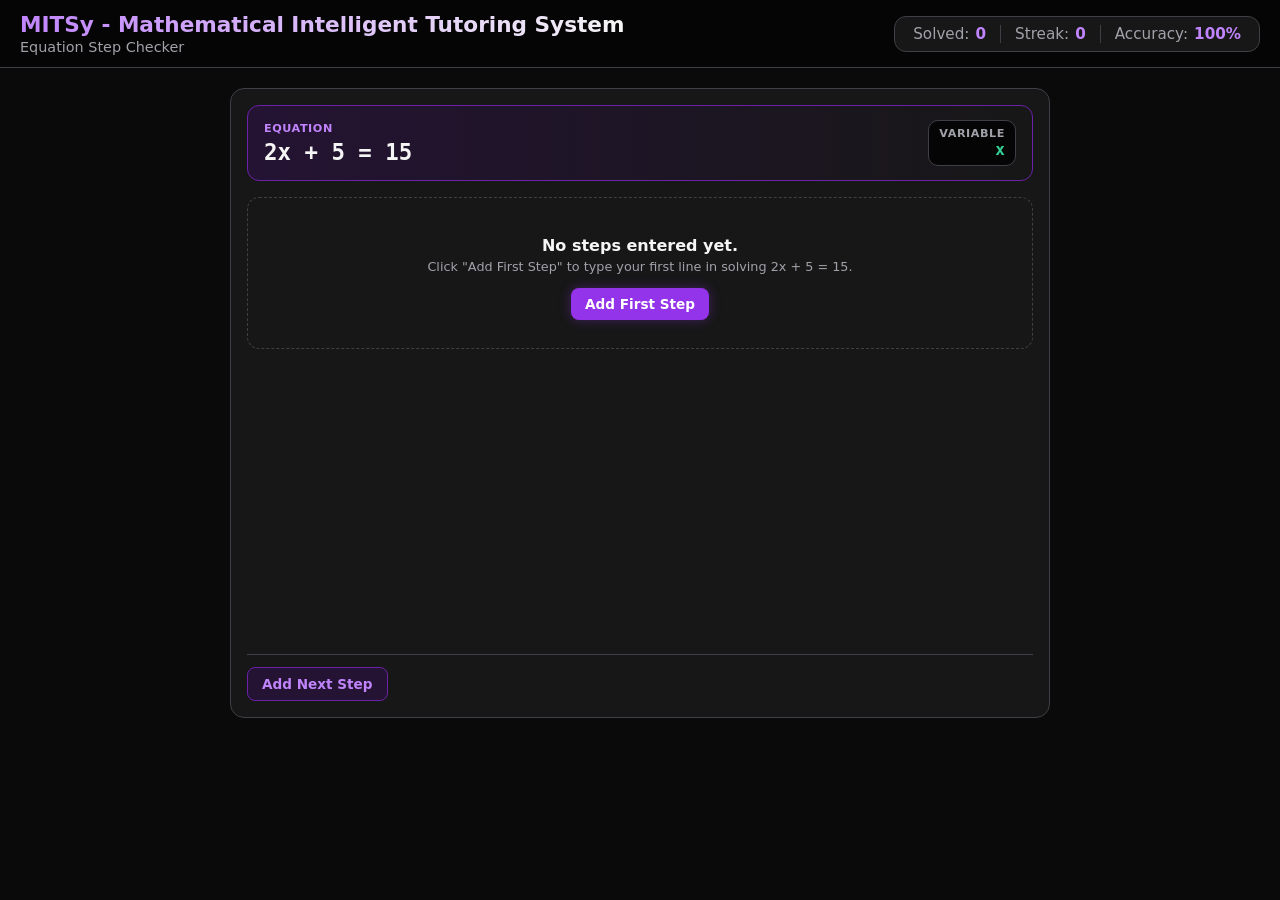
==== index.html @ e42f93b5 "Add files via upload" ====
<!DOCTYPE html>
<html lang="en">
    <head>
        <meta charset="UTF-8">
        <meta name="viewport" content="width=device-width, initial-scale=1.0">
        <title>MITSy</title>
        <link rel="stylesheet" href="style.css">
        <script src="script.js" defer></script>
    </head>
    <body>
        <!--Header-->
        <header class="header">
            <div class="appName">
                <div>
                    <h1 class="appTitle">MITSy - Mathematical Intelligent Tutoring System</h1>
                    <p class="appSubtitle">Equation Step Checker</p>
                </div>
            </div>
            <div class="stats">
                <div class="stat">Solved: <strong id="statSolved">0</strong></div> 
                <div class="stat">Streak: <strong id="statStreak">0</strong></div>
                <div class="stat">Accuracy: <strong id="statAccuracy">100%</strong></div>
            </div>
        </header>

        <!--Problem Area-->
        <main class="problemArea">
            <section class="workSpace">
                <!--Equation Area-->
                <div class="equationArea">
                    <div>
                        <div class="label equationLabel">Equation</div>
                        <p class="currentEquation" id="currentEquation"></p>
                    </div>
                    <div class="variableArea">
                        <div class="label">Variable</div>
                        <div class="variableValue" id="variableValue"></div>
                    </div>
                </div>
                <!--Steps Area-->
                <div class="stepsArea">
                    <div class="emptySteps" id="emptySteps">
                        <p class="emptyLabel">No steps entered yet.</p>
                        <p class="emptyHint">Click "Add First Step" to type your first line in solving <span id="emptyEquation"></span>.</p>
                        <button class="btn btnOne" id="firstStep">Add First Step</button>
                    </div>
                    <div id="stepsList"></div>
                </div>
                <!--Footer-->
                <div class="footer">
                    <button class="btn btnTwo" id="nextStep">Add Next Step</button>
                </div>
            </section>
        </main>
    </body>
</html>
---- style.css ----
:root{
    --bg: #0a0a0a;
    --header-bg: #050505;
    --panel: #171717;
    --border: #3f3f46;
    --border-accent: #6b21a8;
    --text: #f5f5f5;
    --muted: #a1a1aa;
    --accent: #9333ea;
    --accent-soft: #c084fc;
    --success: #34d399;
    --fonts: system-ui, -apple-system, "Segoe UI", Roboto, sans-serif;
    --mono: ui-monospace, "SFMono-Regular", Consolas, monospace;
}

body{
    margin: 0;
    background: var(--bg);
    color: var(--text);
    font-family: var(--fonts);
}
*{
    box-sizing: border-box;
}

button:focus-visible{
    outline: 2px solid var(--accent-soft);
    outline-offset: 2px;
}

/* Header Styling */
.header{
    display: flex;
    flex-wrap: wrap;
    gap: 12px;
    align-items: center;
    justify-content: space-between;
    padding: 12px 20px;
    background: var(--header-bg);
    border-bottom: 1px solid var(--border); 
}

.appName{
    display: flex;
    align-items: center;
    gap: 14px;
}


.appTitle{
    margin: 0;
    font-size: 1.35rem;
    font-weight: 700;
    background: linear-gradient(90deg, var(--accent-soft), #f5f5f5);
    -webkit-background-clip: text;
    background-clip: text;
    color: transparent;
}   

.appSubtitle{
    margin: 2px 0 0;
    font-size: 0.9rem;
    color: var(--muted);
}

.stats{
    display: flex;
    align-items: center;
    padding: 8px 4px;
    background: var(--panel);
    border: 1px solid var(--border);
    border-radius: 12px;
}

.stat{
    display: flex;
    align-items: center;
    gap: 6px;
    padding: 0 14px;
    font-size: 0.95rem;
    color: var(--muted);
}

.stat + .stat{
    border-left: 1px solid var(--border);
}

.stat strong{
    color: var(--accent-soft);
}

.stat svg{
    width: 18px;
    height: 18px;
}

/* Problem Area Styling */
.problemArea{
    max-width: 860px;
    margin: 0 auto;
    padding: 20px;
}

.workSpace{
    display: flex;
    flex-direction: column;
    min-height: 70vh;
    padding: 16px;
    background: var(--panel);
    border: 1px solid var(--border);
    border-radius: 14px;
}

.equationArea{
    display: flex;
    align-items: center;
    justify-content: space-between;
    padding: 14px 16px;
    border: 1px solid var(--border-accent);
    border-radius: 12px;
    background: linear-gradient(90deg, #241333, #171717);
}

.label{
    font-size: 0.7rem;
    font-weight: 600;
    letter-spacing: 0.05em;
    text-transform: uppercase;
}

.equationLabel{
    color: var(--accent-soft);
}

.currentEquation{
    margin: 4px 0 0;
    font-family: var(--mono);
    font-size: 1.4rem;
    font-weight: 700;
}

.variableArea{
    min-width: 60px;
    padding: 6px 10px;
    text-align: right;
    background: var(--header-bg);
    border: 1px solid var(--border);
    border-radius: 10px;
}

.variableArea .label{
    color: var(--muted);
}

.variableValue{
    font-family: var(--mono);
    font-weight: 700;
    color: var(--success);
}

.stepsArea{
    flex: 1;
    margin-top: 16px;
}

.emptySteps{
    padding: 28px 16px;
    text-align: center;
    color: var(--muted);
    border: 1px dashed var(--border);
    border-radius: 12px;
}

.emptySteps svg{
    width: 32px;
    height: 32px;
}

.emptyLabel{
    margin: 10px 0 4px;
    font-weight: 700;
    color: var(--text);
}

.emptyHint{
    margin: 0 0 14px;
    font-size: 0.8rem;
}
.footer{
    margin-top: 16px;
    padding-top: 12px;
    border-top: 1px solid var(--border);
}
.btn{
    display: inline-flex;
    align-items: center;
    gap: 6px;
    padding: 8px 14px;
    font: 600 0.85rem var(--fonts);
    border-radius: 8px;
    cursor: pointer;
}
.btn svg{
    width: 16px;
    height: 16px;
}

.btnOne{
    color: #fff;
    background: var(--accent);
    border: none;
    box-shadow: 0 0 12px rgba(147, 51, 234, 0.35);
}

.btnTwo{
    color: var(--accent-soft);
    background: #241333;
    border: 1px solid var(--border-accent);
}
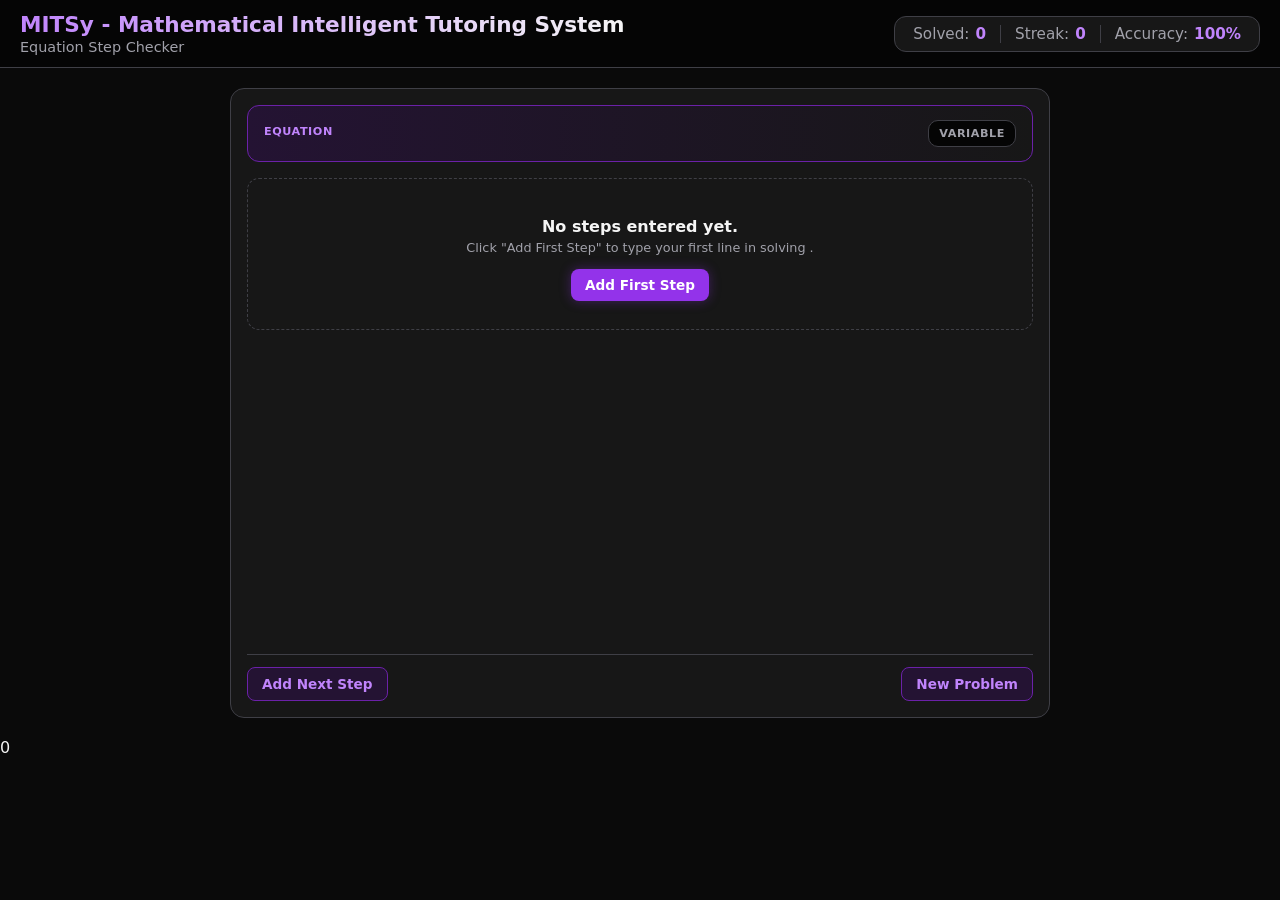
==== commit 48653758: "Add files via upload New Update to files" ====
--- a/index.html
+++ b/index.html
@@ -49,8 +49,9 @@
                 <!--Footer-->
                 <div class="footer">
                     <button class="btn btnTwo" id="nextStep">Add Next Step</button>
+                    <button class="btn btnTwo" id="newProblem">New Problem</button>
                 </div>
             </section>
         </main>
     </body>
-</html>+</html>   0
--- a/style.css
+++ b/style.css
@@ -8,7 +8,9 @@
     --muted: #a1a1aa;
     --accent: #9333ea;
     --accent-soft: #c084fc;
+    --warn: #111111;
     --success: #34d399;
+    --error: #f87171;
     --fonts: system-ui, -apple-system, "Segoe UI", Roboto, sans-serif;
     --mono: ui-monospace, "SFMono-Regular", Consolas, monospace;
 }
@@ -187,6 +189,8 @@
     font-size: 0.8rem;
 }
 .footer{
+    display: flex;
+    justify-content: space-between;
     margin-top: 16px;
     padding-top: 12px;
     border-top: 1px solid var(--border);
@@ -211,9 +215,70 @@
     border: none;
     box-shadow: 0 0 12px rgba(147, 51, 234, 0.35);
 }
-
 .btnTwo{
     color: var(--accent-soft);
     background: #241333;
     border: 1px solid var(--border-accent);
 }
+.btn:disabled{
+    opacity: 0.5;
+    cursor: not-allowed;
+}
+
+
+/* Steps Styling*/
+.stepRow{
+    display: flex;
+    align-items: center;
+    gap: 10px;
+    margin-bottom: 10px;
+}
+
+.stepNumber{
+    display: flex;
+    align-items: center;
+    justify-content: center;
+    flex-shrink: 0;
+    width: 30px;
+    height: 30px;
+    border-radius: 50%;
+    background: var(--header-bg);
+    border: 1px solid var(--border);
+    color: var(--muted);
+    font-size: 0.8rem;
+    font-weight: 700;
+}
+
+.stepInput{
+    flex: 1;
+    padding: 10px 12px;
+    font: 1.1rem var(--mono);
+    color: var(--text);
+    background: var(--header-bg);
+    border: 1px solid var(--border);
+    border-radius: 8px;
+}
+
+.stepInput:focus{
+    outline: none;
+    border-color: var(--accent-soft);
+}
+
+.stepInput.correct{
+    border-color: var(--success);
+}
+.stepInput.wrong, .stepInput.invalid{
+    border-color: var(--error);
+}
+
+.stepFeedback{
+    margin: -4px 0 12px 40px;
+    font-size: 0.85rem;
+}
+.stepFeedback.correct{
+    color: var(--success);
+}
+.stepFeedback.wrong, .stepFeedback.invalid{
+    color: var(--error);
+}
+
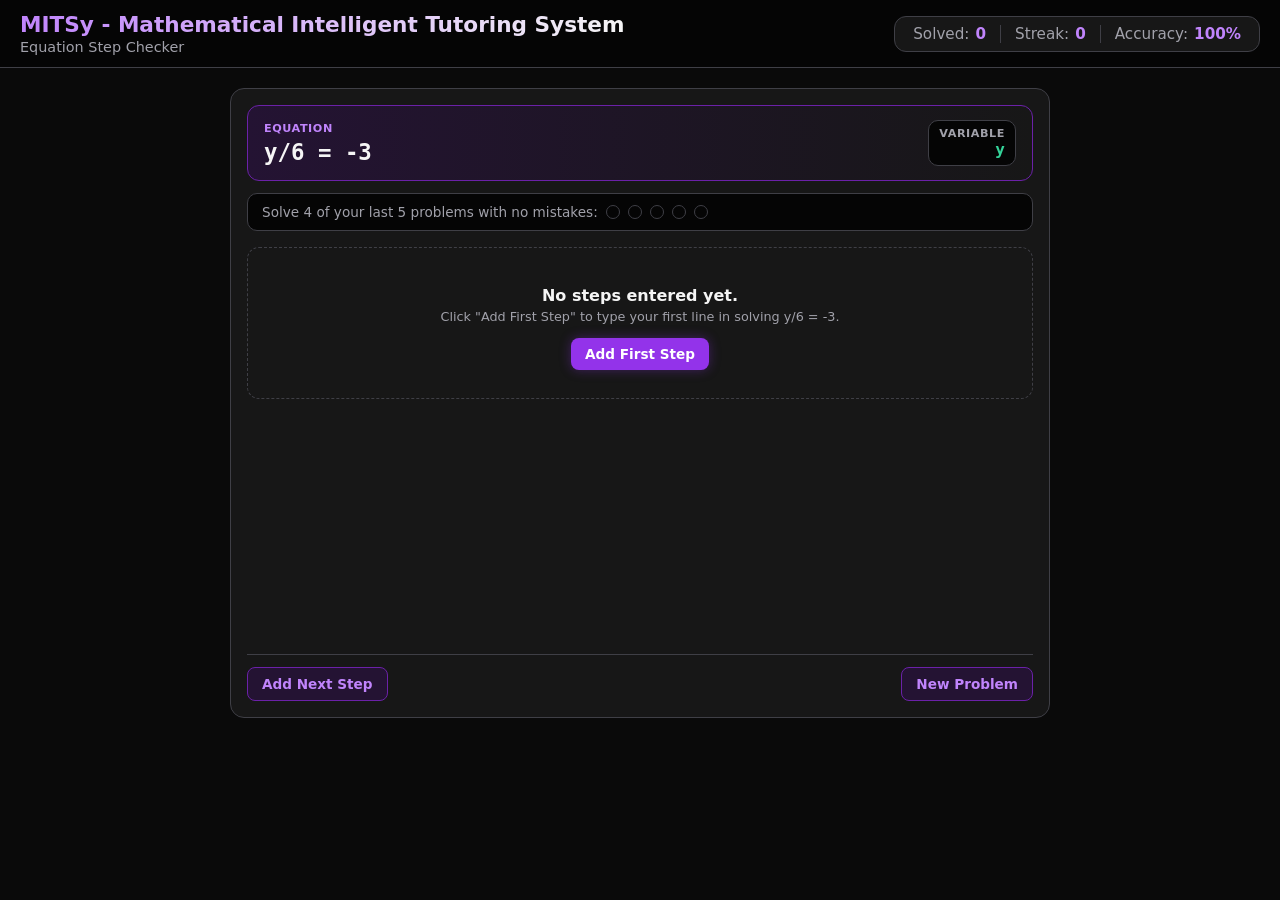
==== commit c3cf1403: "Add files via upload Added completion codes and mastery message and box to MITSy." ====
--- a/index.html
+++ b/index.html
@@ -37,6 +37,8 @@
                         <div class="variableValue" id="variableValue"></div>
                     </div>
                 </div>
+                <!--Mastery Area-->
+                <div class="mastery" id="mastery"></div>
                 <!--Steps Area-->
                 <div class="stepsArea">
                     <div class="emptySteps" id="emptySteps">
@@ -54,4 +56,4 @@
             </section>
         </main>
     </body>
-</html>   0+</html> 
--- a/style.css
+++ b/style.css
@@ -282,3 +282,39 @@
     color: var(--error);
 }
 
+.mastery{
+    display: flex;
+    align-items: center;
+    gap: 8px;
+    flex-wrap: wrap;
+    margin-top: 12px;
+    padding: 10px 14px;
+    font-size: 0.85rem;
+    color: var(--muted);
+    background: var(--header-bg);
+    border: 1px solid var(--border);
+    border-radius: 10px;
+}
+.dot{
+    width: 14px;
+    height:14px;
+    border-radius: 50%;
+    border: 1px solid var(--border);
+}
+.dot.hit{
+    background: var(--success);
+    border-color: var(--success);
+}
+.dot.miss{
+    background: var(--error);
+    border-color: var(--error);
+}
+.mastery.done{
+    display: block;
+    color: var(--success);
+    border-color: var(--success);
+}
+.mastery.done strong{
+    font-family: var(--mono);
+    font-size: 1rem;
+}
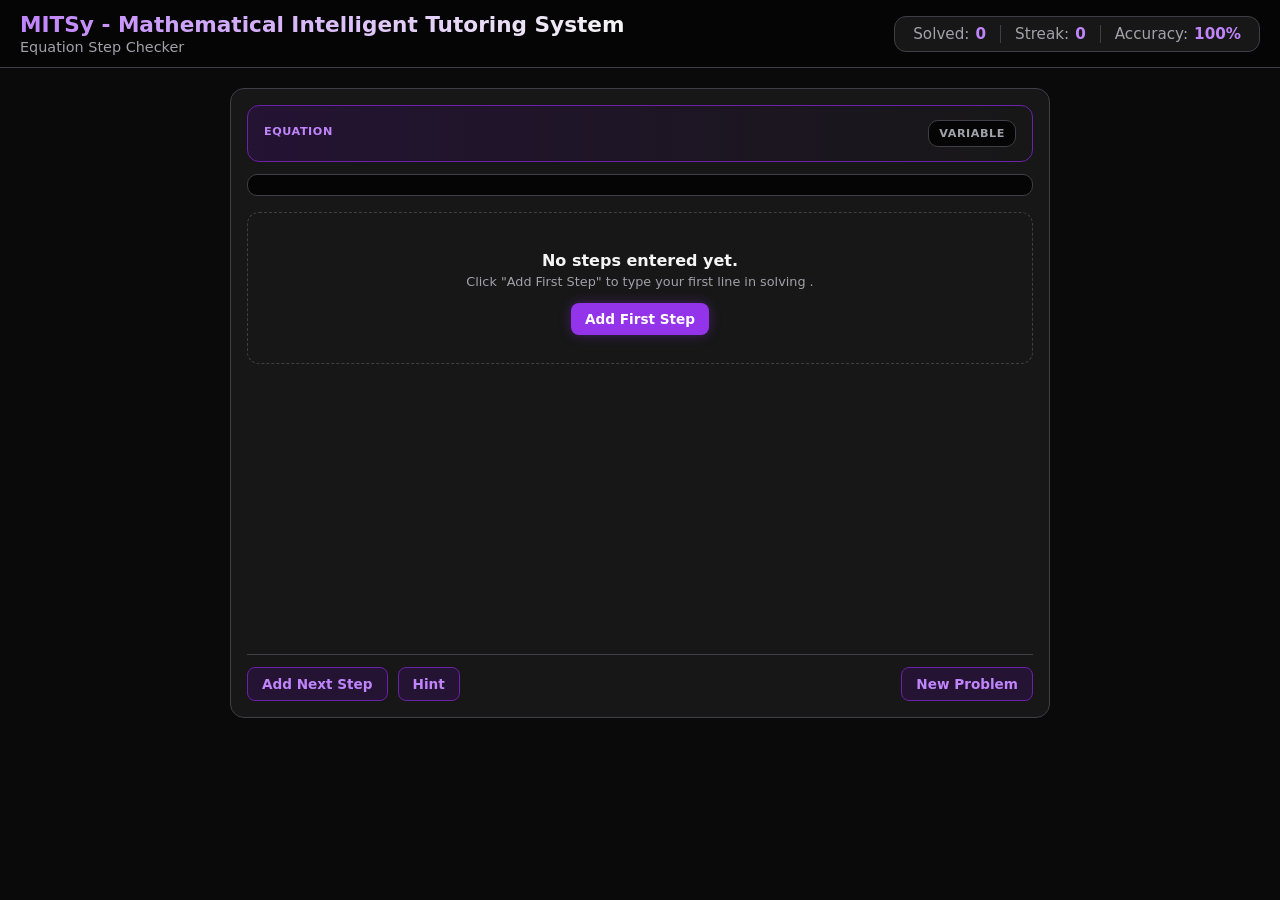
==== commit 1c47520a: "Add files via upload Added hints for different scenarios, updated ITS for guided and mastery modes" ====
--- a/index.html
+++ b/index.html
@@ -39,6 +39,9 @@
                 </div>
                 <!--Mastery Area-->
                 <div class="mastery" id="mastery"></div>
+                <!--Mode Notice and Hints-->
+                <p class="modeNotice" id="modeNotice" hidden></p>
+                <div class="hintBox" id="hintBox" hidden></div>
                 <!--Steps Area-->
                 <div class="stepsArea">
                     <div class="emptySteps" id="emptySteps">
@@ -51,6 +54,7 @@
                 <!--Footer-->
                 <div class="footer">
                     <button class="btn btnTwo" id="nextStep">Add Next Step</button>
+                    <button class="btn btnTwo" id="hintBtn">Hint</button>
                     <button class="btn btnTwo" id="newProblem">New Problem</button>
                 </div>
             </section>
--- a/style.css
+++ b/style.css
@@ -317,4 +317,41 @@
 .mastery.done strong{
     font-family: var(--mono);
     font-size: 1rem;
+}
+
+.modeBadge{
+    padding: 2px 8px;
+    border-radius: 999px;
+    font-size: 0.7rem;
+    font-weight: 700;
+    text-transform: uppercase;
+    letter-spacing: 0.05rem;
+    color: #fff;
+    background: var(--accent);
+}
+.modeBadge.guided{
+    color: var(--accent-soft);
+    background: #241333;
+    border: 1px solid var(--border-accent);
+}
+.modeNotice{
+    margin: 10px 0 0;
+    padding: 8px 12px;
+    font-size: 0.85rem;
+    color: var(--accent-soft);
+    border: 1px solid var(--border-accent);
+    border-radius: 8px;
+}
+.hintBox p{
+    margin: 4px 0;
+}
+
+.footer{
+    gap: 10px;
+}
+#newProblem{
+    margin-left: auto;
+}
+[hidden]{
+    display: none !important;
 }
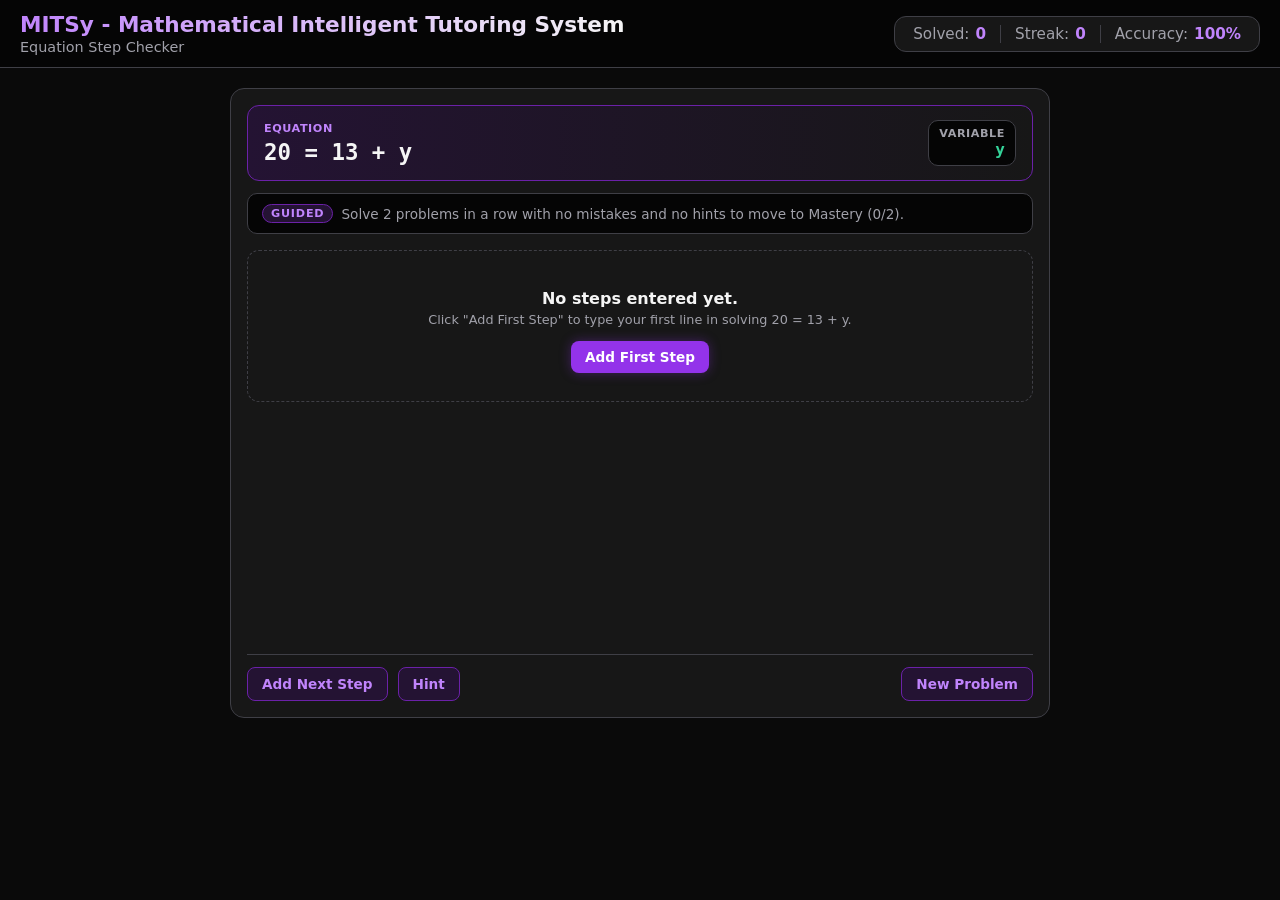
==== commit f5154ed0: "Add files via upload Updated HTML to fix button issues, needed to look at number of problems to solv" ====
--- a/index.html
+++ b/index.html
@@ -55,6 +55,7 @@
                 <div class="footer">
                     <button class="btn btnTwo" id="nextStep">Add Next Step</button>
                     <button class="btn btnTwo" id="hintBtn">Hint</button>
+                    <button class="btn btnOne" id="submitSolution">Submit Solution</button>
                     <button class="btn btnTwo" id="newProblem">New Problem</button>
                 </div>
             </section>
--- a/style.css
+++ b/style.css
@@ -342,6 +342,14 @@
     border: 1px solid var(--border-accent);
     border-radius: 8px;
 }
+.hintBox{
+    margin-top: 10px;
+    padding: 8px 12px;
+    font-size: 0.85rem;
+    background: #241333;
+    border: 1px solid var(--border-accent);
+    border-radius: 8px;
+}
 .hintBox p{
     margin: 4px 0;
 }
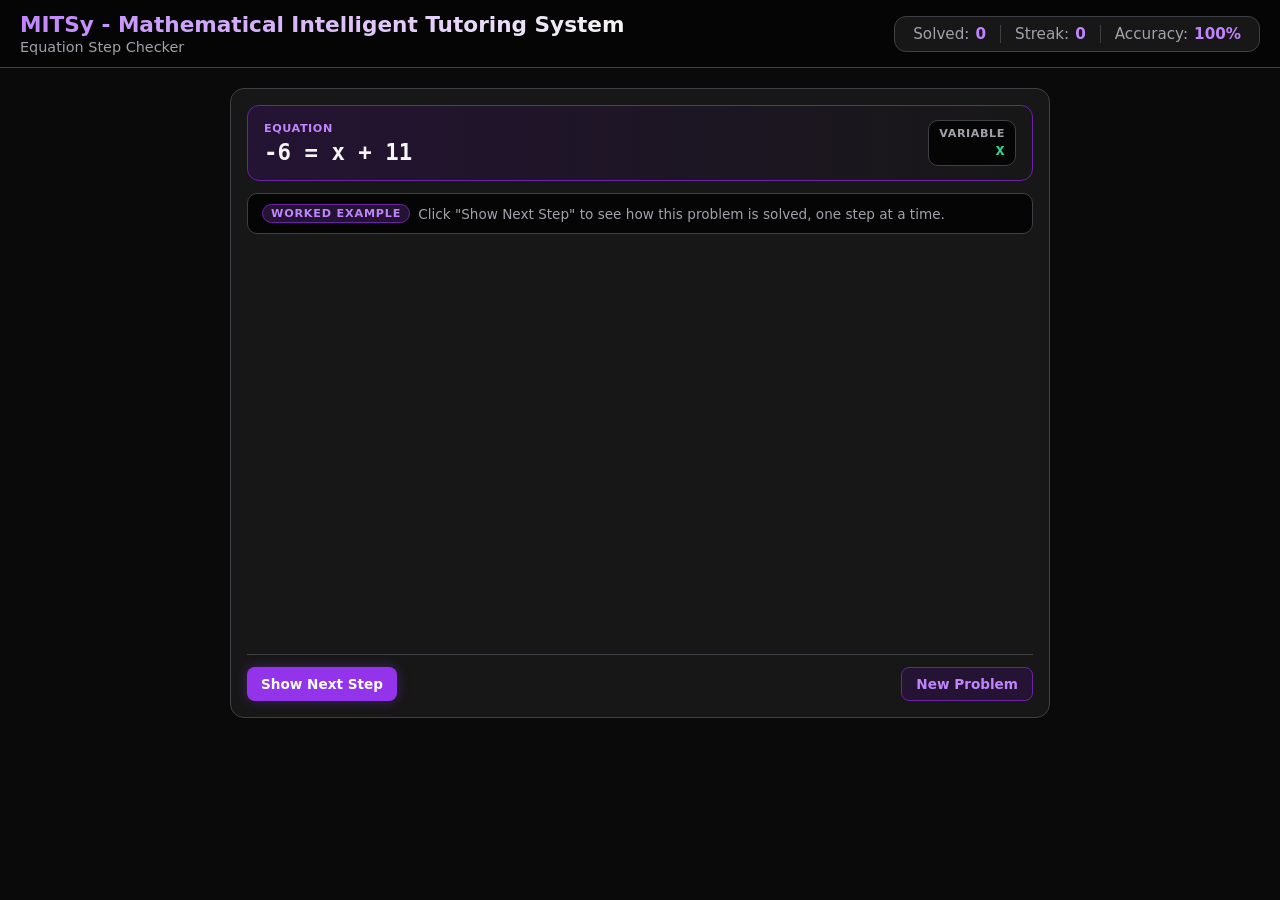
==== commit a2f91483: "Add files via upload Modes finished(?) need further testing, create larger problem sets, and feedbac" ====
--- a/index.html
+++ b/index.html
@@ -53,6 +53,7 @@
                 </div>
                 <!--Footer-->
                 <div class="footer">
+                    <button class="btn btnOne" id="showStep">Show Next Step</button>
                     <button class="btn btnTwo" id="nextStep">Add Next Step</button>
                     <button class="btn btnTwo" id="hintBtn">Hint</button>
                     <button class="btn btnOne" id="submitSolution">Submit Solution</button>
--- a/style.css
+++ b/style.css
@@ -362,4 +362,19 @@
 }
 [hidden]{
     display: none !important;
+}
+
+.workedEquation{
+    flex:1;
+    padding:  10px 12px;
+    font: 1.1rem var(--mono);
+    color: var(--text);
+    background: var(--header-bg);
+    border: 1px solid var(--border-accent);
+    border-radius: 8px;
+}
+.workedWhy{
+    margin: -4px 0 12px 40px;
+    font-size: 0.85rem;
+    color: var(--accent-soft);
 }
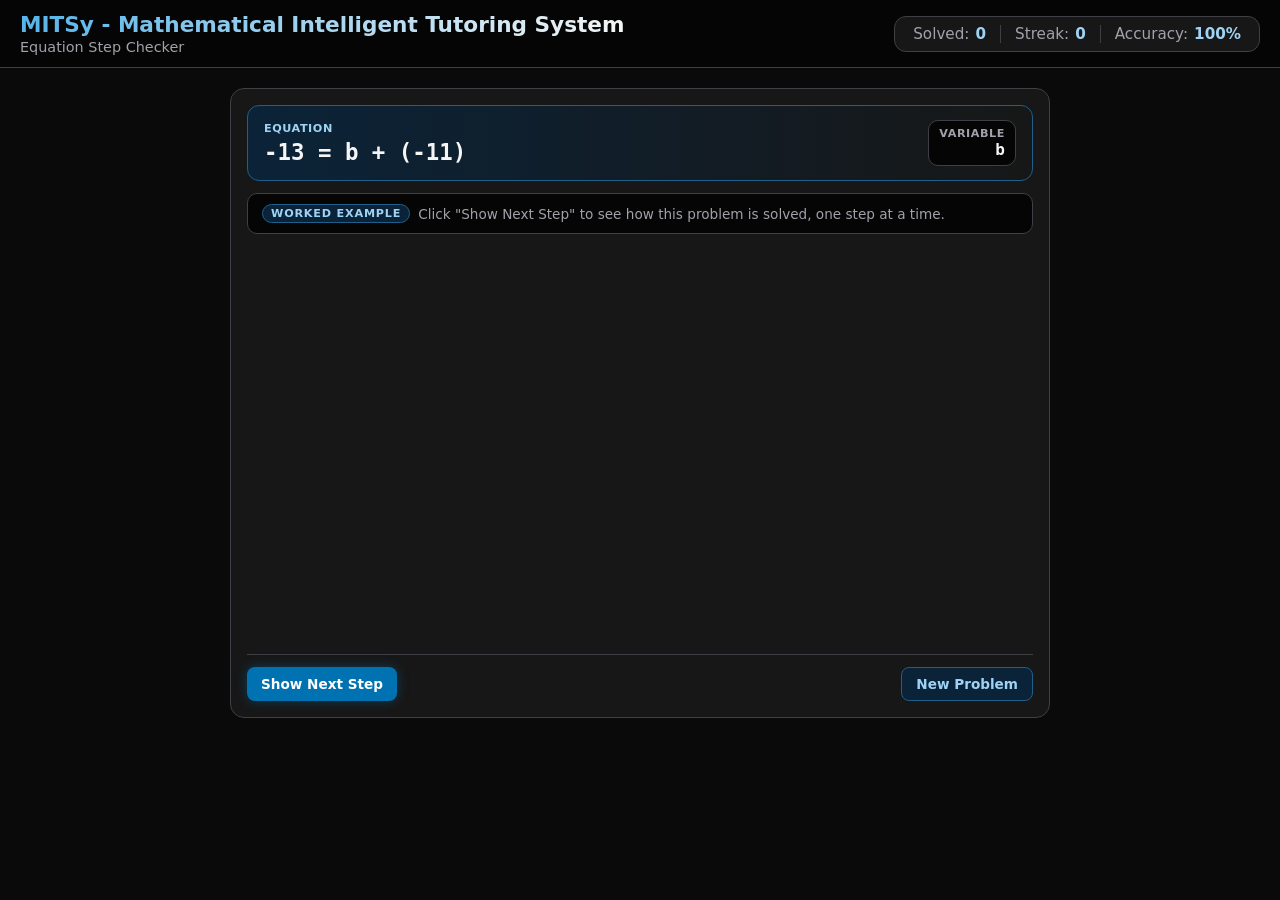
==== commit ca17474f: "Add files via upload Trying upload again" ====
--- a/index.html
+++ b/index.html
@@ -42,6 +42,7 @@
                 <!--Mode Notice and Hints-->
                 <p class="modeNotice" id="modeNotice" hidden></p>
                 <div class="hintBox" id="hintBox" hidden></div>
+                <div class="referralBox" id="referralBox" hidden></div>
                 <!--Steps Area-->
                 <div class="stepsArea">
                     <div class="emptySteps" id="emptySteps">
--- a/style.css
+++ b/style.css
@@ -3,14 +3,14 @@
     --header-bg: #050505;
     --panel: #171717;
     --border: #3f3f46;
-    --border-accent: #6b21a8;
+    --border-accent: #1f5f8b;       /*6b21a8*/
     --text: #f5f5f5;
     --muted: #a1a1aa;
-    --accent: #9333ea;
-    --accent-soft: #c084fc;
-    --warn: #111111;
-    --success: #34d399;
-    --error: #f87171;
+    --accent: #0072b2;              /*9333ea*/
+    --accent-soft: #9fd3f5;         /*c084fc*/
+    --accent-dark: #0b2338;
+    --success: #56b4e9;             /*#34d399*/
+    --error: #e69f00;               /*#f87171*/
     --fonts: system-ui, -apple-system, "Segoe UI", Roboto, sans-serif;
     --mono: ui-monospace, "SFMono-Regular", Consolas, monospace;
 }
@@ -53,7 +53,7 @@
     margin: 0;
     font-size: 1.35rem;
     font-weight: 700;
-    background: linear-gradient(90deg, var(--accent-soft), #f5f5f5);
+    background: linear-gradient(90deg, var(--success), #f5f5f5);
     -webkit-background-clip: text;
     background-clip: text;
     color: transparent;
@@ -120,7 +120,7 @@
     padding: 14px 16px;
     border: 1px solid var(--border-accent);
     border-radius: 12px;
-    background: linear-gradient(90deg, #241333, #171717);
+    background: linear-gradient(90deg, var(--accent-dark), #171717);
 }
 
 .label{
@@ -157,7 +157,7 @@
 .variableValue{
     font-family: var(--mono);
     font-weight: 700;
-    color: var(--success);
+    color: var(--text);
 }
 
 .stepsArea{
@@ -213,11 +213,11 @@
     color: #fff;
     background: var(--accent);
     border: none;
-    box-shadow: 0 0 12px rgba(147, 51, 234, 0.35);
+    box-shadow: 0 0 12px rgba(0, 114, 178, 0.4);
 }
 .btnTwo{
     color: var(--accent-soft);
-    background: #241333;
+    background: var(--accent-dark);
     border: 1px solid var(--border-accent);
 }
 .btn:disabled{
@@ -278,10 +278,21 @@
 .stepFeedback.correct{
     color: var(--success);
 }
+.stepFeedback.correct::before{
+    content: "\2713\00A0";
+    font-weight: 700;
+}
 .stepFeedback.wrong, .stepFeedback.invalid{
     color: var(--error);
 }
-
+.stepFeedback.wrong::before{
+    content: "\2715\00A0";
+    font-weight: 700;
+}
+.stepFeedback.invalid::before{
+    content: "\26A0\00A0";
+    font-weight: 700;
+}
 .mastery{
     display: flex;
     align-items: center;
@@ -296,18 +307,30 @@
     border-radius: 10px;
 }
 .dot{
-    width: 14px;
-    height:14px;
+    display: inline-flex;
+    align-items: center;
+    justify-content: center;
+    width: 16px;
+    height: 16px;
     border-radius: 50%;
     border: 1px solid var(--border);
+    font-size: 0.6rem;
+    font-weight: 700;
+    color: #0a0a0a;
 }
 .dot.hit{
     background: var(--success);
     border-color: var(--success);
 }
+.dot.hit::after{
+    content: "\2713";
+}
 .dot.miss{
     background: var(--error);
     border-color: var(--error);
+}
+.dot.miss::after{
+    content: "\2715";
 }
 .mastery.done{
     display: block;
@@ -331,7 +354,7 @@
 }
 .modeBadge.guided{
     color: var(--accent-soft);
-    background: #241333;
+    background: var(--accent-dark);
     border: 1px solid var(--border-accent);
 }
 .modeNotice{
@@ -346,7 +369,7 @@
     margin-top: 10px;
     padding: 8px 12px;
     font-size: 0.85rem;
-    background: #241333;
+    background: var(--accent-dark);
     border: 1px solid var(--border-accent);
     border-radius: 8px;
 }
@@ -377,4 +400,38 @@
     margin: -4px 0 12px 40px;
     font-size: 0.85rem;
     color: var(--accent-soft);
+}
+
+.referralBox{
+    margin-top: 10px;
+    padding: 10px 14px;
+    font-size: 0.85rem;
+    background: var(--accent-dark);
+    border: 1px solid var(--accent-soft);
+    border-radius: 8px;
+}
+.referralBox p{
+    margin: 0 0 8px;
+}
+.referralBox a{
+    text-decoration: none;
+}
+
+.reasonSelect{
+    flex-shrink: 0;
+    max-width: 230px;
+    padding: 9px 8px;
+    font: 0.85rem var(--fonts);
+    color: var(--text);
+    background: var(--header-bg);
+    border: 1px solid var(--border-accent);
+    border-radius: 8px;
+}
+
+.reasonSelect:focus{
+    outline: none;
+    border-color: var(--accent-soft);
+}
+.stepInput:disabled{
+    opacity: 0.6;
 }
